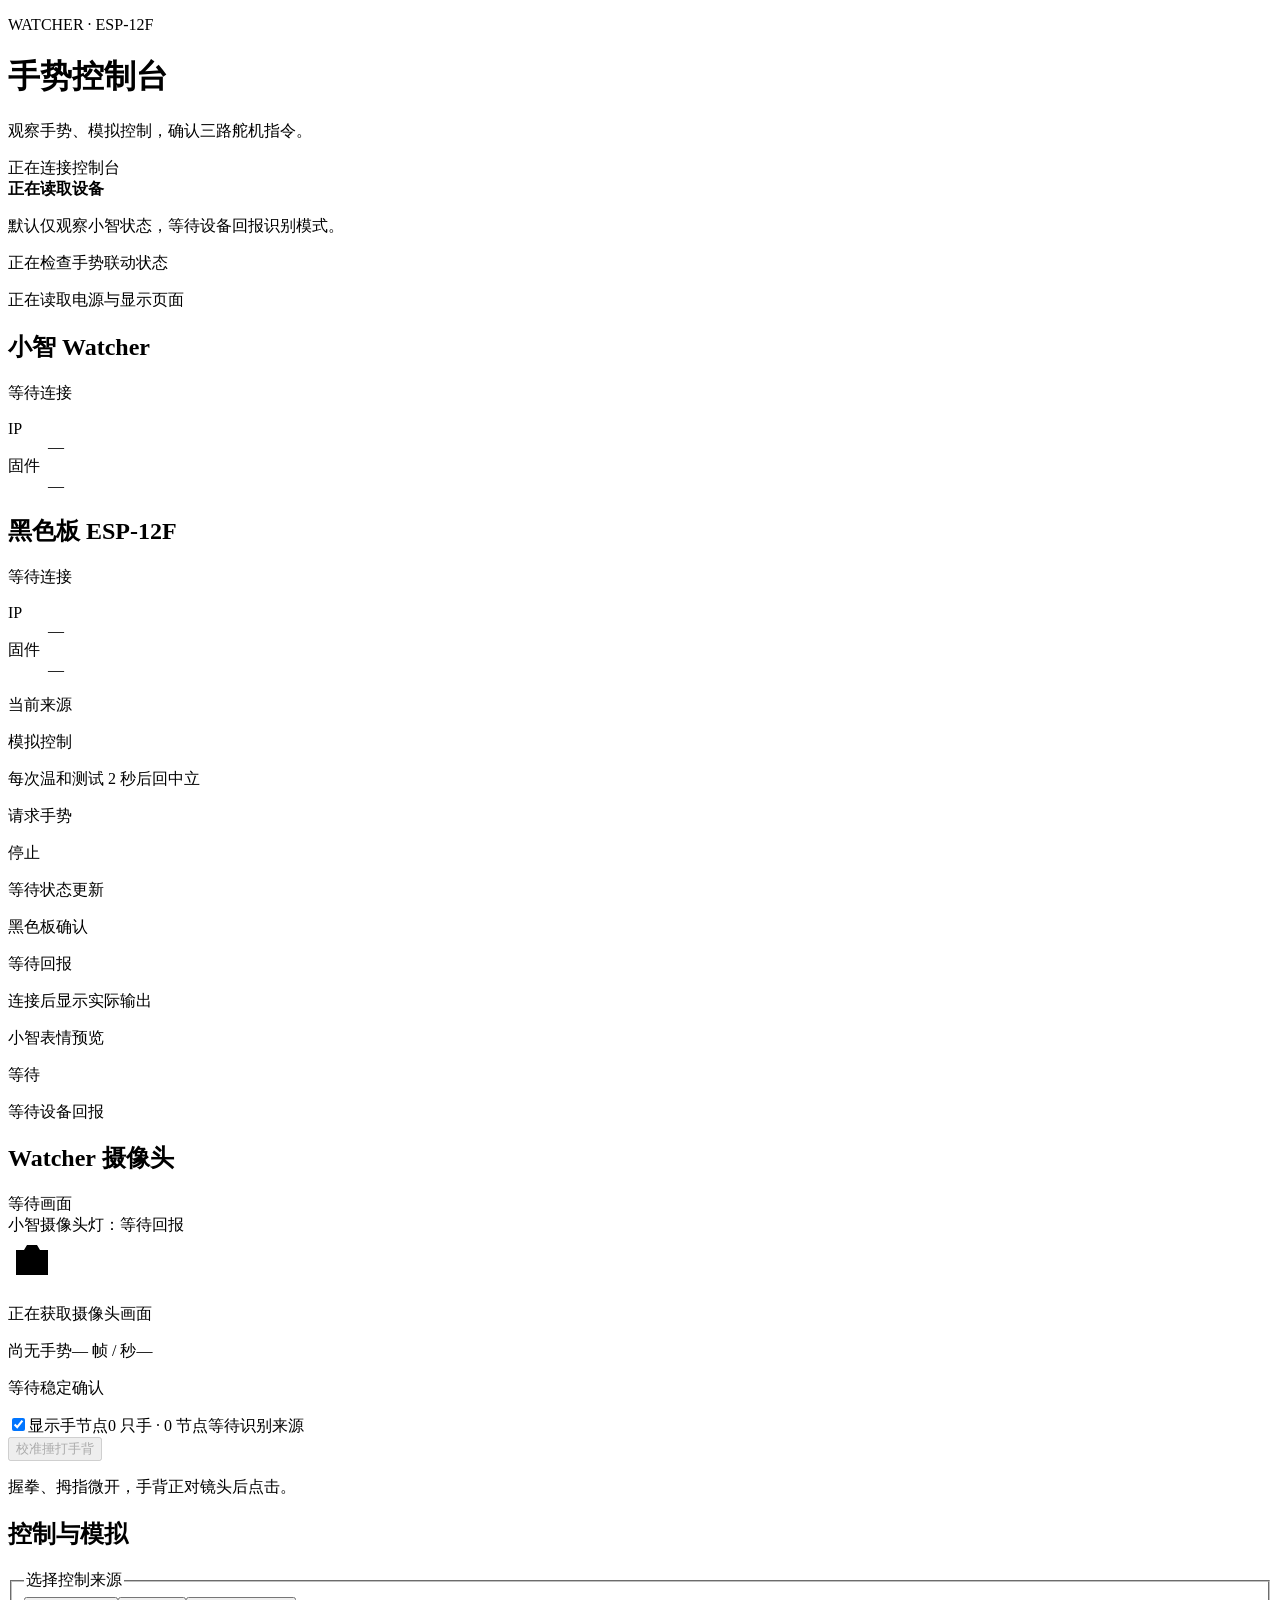
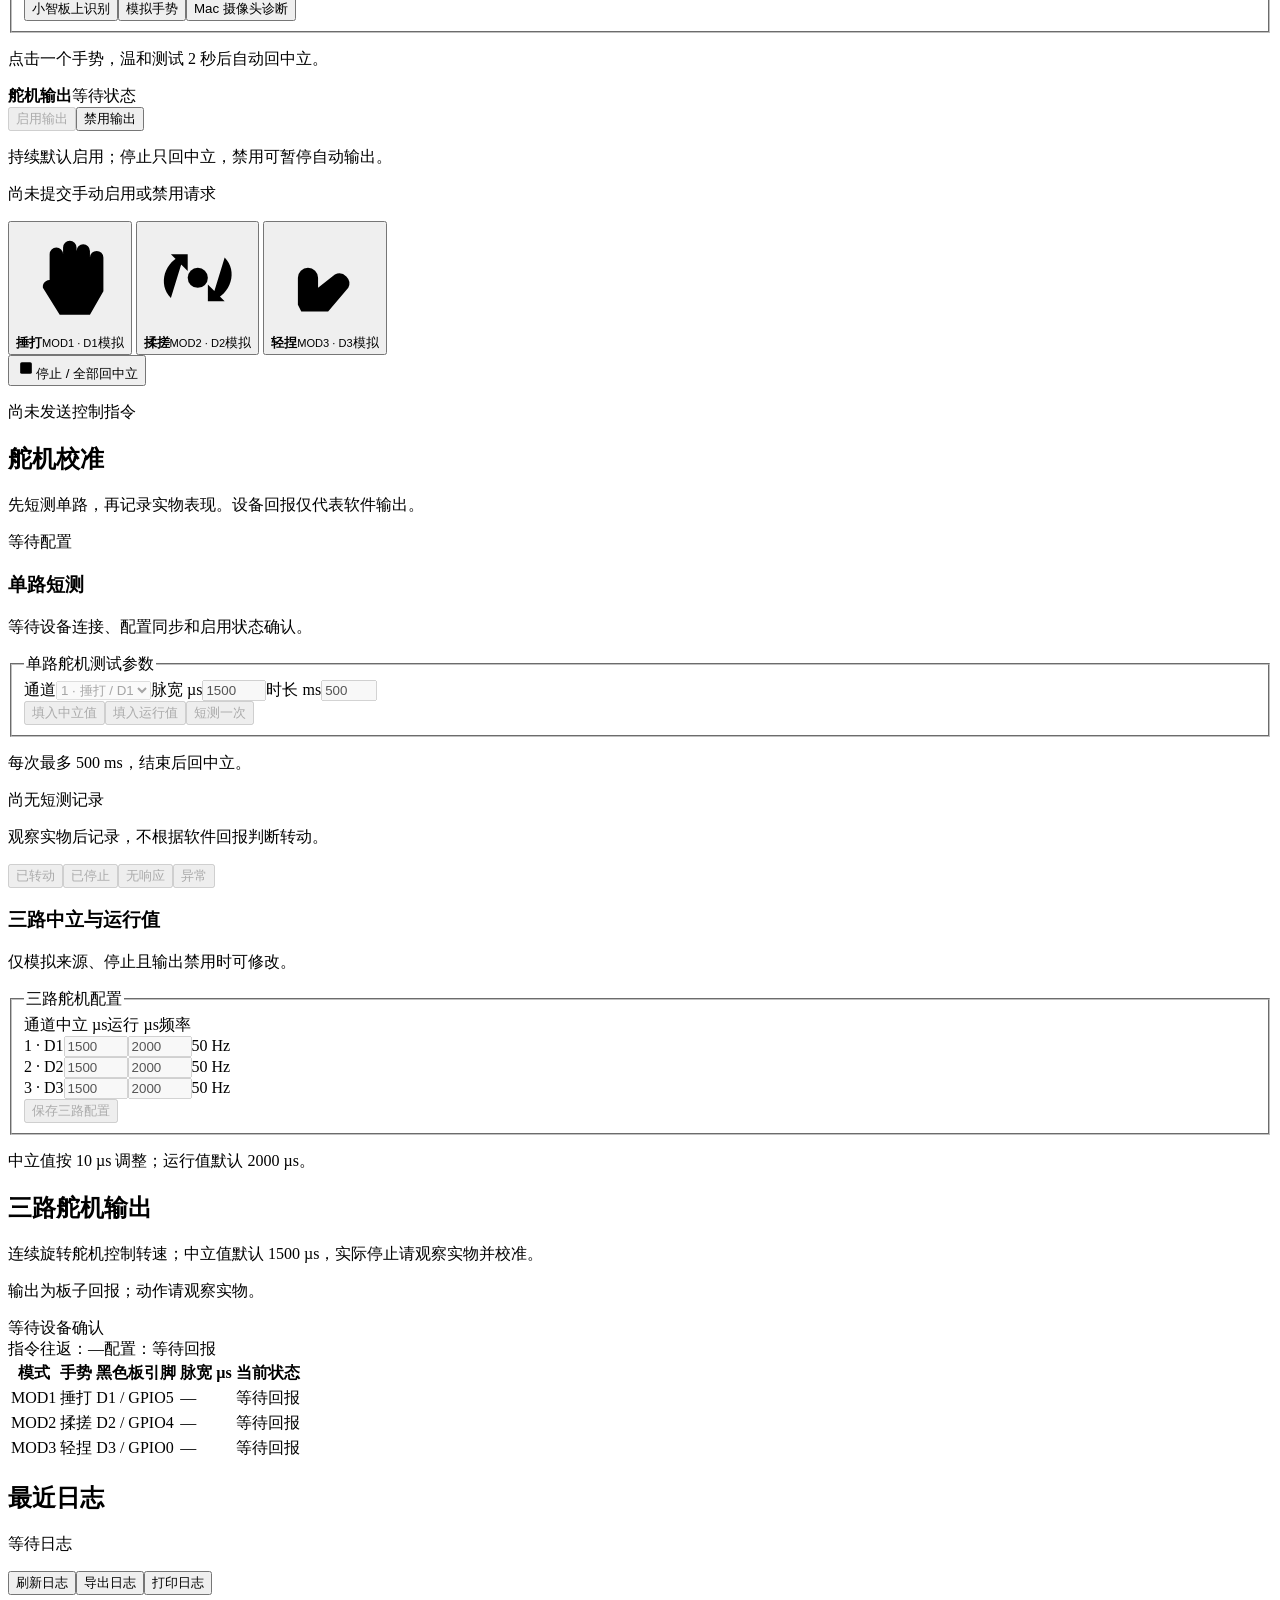
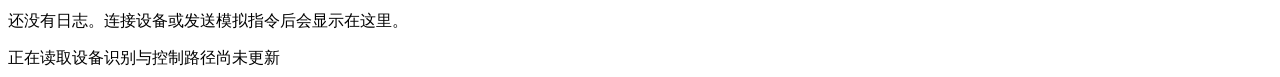
==== outputs/Watcher控制台/index.html @ c347b860 "Prepare teammate source, portable tools and usage guide" ====
<!doctype html>
<html lang="zh-CN">
<head>
  <meta charset="utf-8">
  <meta name="viewport" content="width=device-width, initial-scale=1">
  <meta name="theme-color" content="#f4f5f1">
  <title>Watcher 手势控制台</title>
  <link rel="stylesheet" href="/style.css">
  <link rel="stylesheet" href="/watcher_ui.css">
  <script src="/watcher_ui.js" defer></script>
  <script src="/app.js" defer></script>
</head>
<body>
  <main class="workspace">
    <header class="page-header">
      <div><p class="eyebrow">WATCHER · ESP-12F</p><h1>手势控制台</h1><p class="page-intro">观察手势、模拟控制，确认三路舵机指令。</p></div>
      <div class="service-status"><span class="status-dot" id="service-dot"></span><span id="service-text">正在连接控制台</span></div>
    </header>

    <aside class="runtime-notice" role="status"><strong id="runtime-mode">正在读取设备</strong><p id="runtime-detail">默认仅观察小智状态，等待设备回报识别模式。</p><p id="link-blocker">正在检查手势联动状态</p><p id="power-state">正在读取电源与显示页面</p></aside>

    <section class="devices" aria-label="设备连接">
      <div class="device">
        <div class="device-heading"><h2>小智 Watcher</h2><span class="connection" id="watcher-connection">等待连接</span></div>
        <dl><div><dt>IP</dt><dd id="watcher-ip">—</dd></div><div><dt>固件</dt><dd id="watcher-firmware">—</dd></div></dl>
        <p class="device-error" id="watcher-error" hidden></p>
      </div>
      <div class="device">
        <div class="device-heading"><h2>黑色板 ESP-12F</h2><span class="connection" id="client-connection">等待连接</span></div>
        <dl><div><dt>IP</dt><dd id="client-ip">—</dd></div><div><dt>固件</dt><dd id="client-firmware">—</dd></div></dl>
        <p class="device-error" id="client-error" hidden></p>
      </div>
    </section>

    <section class="state-strip" aria-label="当前控制状态">
      <div><p class="label">当前来源</p><p class="state-value" id="current-source">模拟控制</p><p class="subtle" id="source-detail">每次温和测试 2 秒后回中立</p></div>
      <div><p class="label">请求手势</p><p class="state-value" id="requested-gesture">停止</p><p class="subtle" id="request-detail">等待状态更新</p></div>
      <div class="confirmation"><p class="label">黑色板确认</p><p class="state-value" id="confirmed-gesture">等待回报</p><p class="subtle" id="confirmation-detail">连接后显示实际输出</p></div>
      <div class="expression"><div class="expression-graphic" id="expression" role="img" aria-label="等待表情"></div><div><p class="label">小智表情预览</p><p class="expression-label" id="expression-label">等待</p><p class="subtle" id="display-state">等待设备回报</p></div></div>
    </section>

    <div class="work-grid">
      <section class="camera-panel" aria-labelledby="camera-title">
        <div class="section-heading"><h2 id="camera-title">Watcher 摄像头</h2><span class="connection" id="camera-connection">等待画面</span></div>
        <div class="camera-lamp"><span id="camera-lamp-dot" class="lamp-dot"></span><span id="camera-lamp-text">小智摄像头灯：等待回报</span></div>
        <div class="camera-stage" id="camera-stage">
          <img id="camera-frame" alt="Watcher 摄像头实时画面" hidden>
          <canvas id="hand-overlay" class="hand-overlay" aria-hidden="true" hidden></canvas>
          <div class="camera-placeholder" id="camera-placeholder"><svg viewBox="0 0 48 48" width="48" height="48" aria-hidden="true"><path d="M8 14h8l3-5h10l3 5h8v25H8z"/><circle cx="24" cy="26" r="8"/></svg><p id="camera-placeholder-text">正在获取摄像头画面</p></div>
          <span class="frame-mark" id="camera-frame-mark" hidden>实时画面</span>
        </div>
        <div class="camera-meta"><span id="camera-result">尚无手势</span><span id="camera-fps">— 帧 / 秒</span><span id="camera-age">—</span></div>
        <p id="camera-confirmation" class="subtle" role="status">等待稳定确认</p>
        <div class="node-tools"><label class="node-toggle"><input id="show-hand-nodes" type="checkbox" checked>显示手节点</label><span id="hand-node-count">0 只手 · 0 节点</span><span id="node-origin" class="subtle">等待识别来源</span></div>
        <div class="camera-tools"><button class="secondary-button" id="calibrate-back" type="button" disabled>校准捶打手背</button><p class="subtle">握拳、拇指微开，手背正对镜头后点击。</p></div>
        <p id="calibration-feedback" class="calibration-feedback" role="status" aria-live="polite"></p>
      </section>

      <section class="controls" aria-labelledby="controls-title">
        <div class="section-heading"><h2 id="controls-title">控制与模拟</h2></div>
        <fieldset class="source-selector"><legend>选择控制来源</legend><div class="segmented"><button id="source-onboard" type="button" aria-pressed="false" data-source="onboard">小智板上识别</button><button id="source-simulation" type="button" aria-pressed="true" data-source="simulation">模拟手势</button><button id="source-camera" type="button" aria-pressed="false" data-source="camera">Mac 摄像头诊断</button></div></fieldset>
        <p class="control-help" id="control-help">点击一个手势，温和测试 2 秒后自动回中立。</p>
        <div class="arm-controls">
          <div class="arm-heading"><strong>舵机输出</strong><span id="servo-arm-state" class="connection">等待状态</span></div>
          <div class="arm-buttons"><button id="servo-arm-enable" class="secondary-button" type="button" disabled>启用输出</button><button id="servo-arm-disable" class="secondary-button" type="button">禁用输出</button></div>
          <p id="servo-enable-policy" class="subtle" role="status" aria-live="polite">持续默认启用；停止只回中立，禁用可暂停自动输出。</p>
          <p id="servo-arm-feedback" class="inline-feedback" role="status" aria-live="polite">尚未提交手动启用或禁用请求</p>
        </div>
        <div class="gesture-buttons">
          <button type="button" class="gesture-button" data-gesture="pounding"><span class="gesture-icon" aria-hidden="true"><svg viewBox="0 0 32 32"><path d="M10 17V9a2 2 0 0 1 4 0v5-7a2 2 0 0 1 4 0v7-6a2 2 0 0 1 4 0v6-4a2 2 0 0 1 4 0v10l-4 7H13l-5-8a2 2 0 0 1 3-2l3 3"/></svg></span><span><strong>捶打</strong><small>MOD1 · D1</small></span><span class="button-action">模拟</span></button>
          <button type="button" class="gesture-button" data-gesture="kneading"><span class="gesture-icon" aria-hidden="true"><svg viewBox="0 0 32 32"><path d="M8 22c-4-4-2-11 4-13M24 10c4 4 2 11-4 13M8 9h5v5M24 23h-5v-5"/><circle cx="16" cy="16" r="3"/></svg></span><span><strong>揉搓</strong><small>MOD2 · D2</small></span><span class="button-action">模拟</span></button>
          <button type="button" class="gesture-button" data-gesture="pinch"><span class="gesture-icon" aria-hidden="true"><svg viewBox="0 0 32 32"><path d="M8 24v-8a3 3 0 0 1 6 0v3l5-4a3 3 0 0 1 4 4l-6 7H9M14 9l3 2M22 7l-1 4M27 12l-3 2"/></svg></span><span><strong>轻捏</strong><small>MOD3 · D3</small></span><span class="button-action">模拟</span></button>
        </div>
        <button class="stop-button" id="stop-button" type="button"><svg viewBox="0 0 24 24" width="20" height="20" aria-hidden="true"><rect x="5" y="5" width="14" height="14" rx="2"/></svg>停止 / 全部回中立</button>
        <p id="control-feedback" class="control-feedback" role="status" aria-live="polite">尚未发送控制指令</p>
      </section>
    </div>

    <section class="servo-calibration" aria-labelledby="servo-calibration-title">
      <div class="section-heading"><div><h2 id="servo-calibration-title">舵机校准</h2><p class="subtle">先短测单路，再记录实物表现。设备回报仅代表软件输出。</p></div><span id="servo-profile-state" class="connection">等待配置</span></div>
      <div class="calibration-grid">
        <div class="short-test">
          <h3>单路短测</h3><p class="subtle" id="servo-test-guard">等待设备连接、配置同步和启用状态确认。</p>
          <form id="servo-test-form">
            <fieldset id="servo-test-fields" disabled><legend class="sr-only">单路舵机测试参数</legend>
              <div class="test-fields"><label>通道<select id="servo-test-channel"><option value="1">1 · 捶打 / D1</option><option value="2">2 · 揉搓 / D2</option><option value="3">3 · 轻捏 / D3</option></select></label><label>脉宽 µs<input id="servo-test-pulse" type="number" min="1000" max="2000" step="1" value="1500" required></label><label>时长 ms<input id="servo-test-duration" type="number" min="100" max="500" step="1" value="500" required></label></div>
              <div class="test-actions"><button type="button" class="secondary-button" id="servo-use-neutral">填入中立值</button><button type="button" class="secondary-button" id="servo-use-run">填入运行值</button><button class="secondary-button test-submit" type="submit">短测一次</button></div>
            </fieldset>
          </form>
          <p id="servo-test-feedback" class="inline-feedback" role="status" aria-live="polite">每次最多 500 ms，结束后回中立。</p>
          <div class="observations"><p class="label" id="observation-test-id">尚无短测记录</p><p class="subtle">观察实物后记录，不根据软件回报判断转动。</p><div class="observation-buttons"><button type="button" class="secondary-button" data-observation="moving" aria-pressed="false" disabled>已转动</button><button type="button" class="secondary-button" data-observation="stopped" aria-pressed="false" disabled>已停止</button><button type="button" class="secondary-button" data-observation="no_response" aria-pressed="false" disabled>无响应</button><button type="button" class="secondary-button" data-observation="abnormal" aria-pressed="false" disabled>异常</button></div><p id="servo-observation-feedback" class="inline-feedback" role="status" aria-live="polite"></p></div>
        </div>
        <div class="profile-editor">
          <h3>三路中立与运行值</h3><p class="subtle" id="servo-profile-guard">仅模拟来源、停止且输出禁用时可修改。</p>
          <form id="servo-profile-form"><fieldset id="servo-profile-fields" disabled><legend class="sr-only">三路舵机配置</legend>
            <div class="profile-labels"><span>通道</span><span>中立 µs</span><span>运行 µs</span><span>频率</span></div>
            <div class="profile-row"><span>1 · D1</span><input id="profile-neutral-0" aria-label="通道1中立脉宽" type="number" min="1400" max="1600" step="10" value="1500" required><input id="profile-run-0" aria-label="通道1运行脉宽" type="number" min="1410" max="2000" step="10" value="2000" required><span class="subtle">50 Hz</span></div>
            <div class="profile-row"><span>2 · D2</span><input id="profile-neutral-1" aria-label="通道2中立脉宽" type="number" min="1400" max="1600" step="10" value="1500" required><input id="profile-run-1" aria-label="通道2运行脉宽" type="number" min="1410" max="2000" step="10" value="2000" required><span class="subtle">50 Hz</span></div>
            <div class="profile-row"><span>3 · D3</span><input id="profile-neutral-2" aria-label="通道3中立脉宽" type="number" min="1400" max="1600" step="10" value="1500" required><input id="profile-run-2" aria-label="通道3运行脉宽" type="number" min="1410" max="2000" step="10" value="2000" required><span class="subtle">50 Hz</span></div>
            <button class="secondary-button profile-save" type="submit">保存三路配置</button>
          </fieldset></form><p id="servo-profile-feedback" class="inline-feedback" role="status" aria-live="polite">中立值按 10 µs 调整；运行值默认 2000 µs。</p>
        </div>
      </div>
    </section>

    <section class="outputs" aria-labelledby="outputs-title">
      <div class="section-heading"><div><h2 id="outputs-title">三路舵机输出</h2><p class="subtle">连续旋转舵机控制转速；中立值默认 1500 µs，实际停止请观察实物并校准。</p><p class="subtle">输出为板子回报；动作请观察实物。</p></div><span id="outputs-summary" class="output-summary">等待设备确认</span></div>
      <div class="output-telemetry"><span id="ack-latency">指令往返：—</span><span id="output-profile-match">配置：等待回报</span></div>
      <div class="table-scroll"><table><thead><tr><th scope="col">模式</th><th scope="col">手势</th><th scope="col">黑色板引脚</th><th scope="col">脉宽 µs</th><th scope="col">当前状态</th></tr></thead><tbody><tr id="output-1"><td>MOD1</td><td>捶打</td><td>D1 <span class="subtle">/ GPIO5</span></td><td class="pulse-value">—</td><td class="output-state">等待回报</td></tr><tr id="output-2"><td>MOD2</td><td>揉搓</td><td>D2 <span class="subtle">/ GPIO4</span></td><td class="pulse-value">—</td><td class="output-state">等待回报</td></tr><tr id="output-3"><td>MOD3</td><td>轻捏</td><td>D3 <span class="subtle">/ GPIO0</span></td><td class="pulse-value">—</td><td class="output-state">等待回报</td></tr></tbody></table></div>
    </section>

    <section class="logs" aria-labelledby="logs-title">
      <div class="section-heading"><div><h2 id="logs-title">最近日志</h2><p class="subtle" id="logs-count">等待日志</p></div><div class="log-actions"><button type="button" class="secondary-button" id="refresh-logs">刷新日志</button><button type="button" class="secondary-button" id="export-logs">导出日志</button><button type="button" class="secondary-button" id="print-logs">打印日志</button></div></div>
      <div class="log-list" id="log-list" role="log" aria-live="off"><p class="empty-logs">还没有日志。连接设备或发送模拟指令后会显示在这里。</p></div>
      <p id="logs-feedback" class="subtle" role="status" aria-live="polite"></p>
    </section>
    <footer><span id="runtime-path">正在读取设备识别与控制路径</span><span id="last-update">尚未更新</span></footer>
  </main>
</body>
</html>
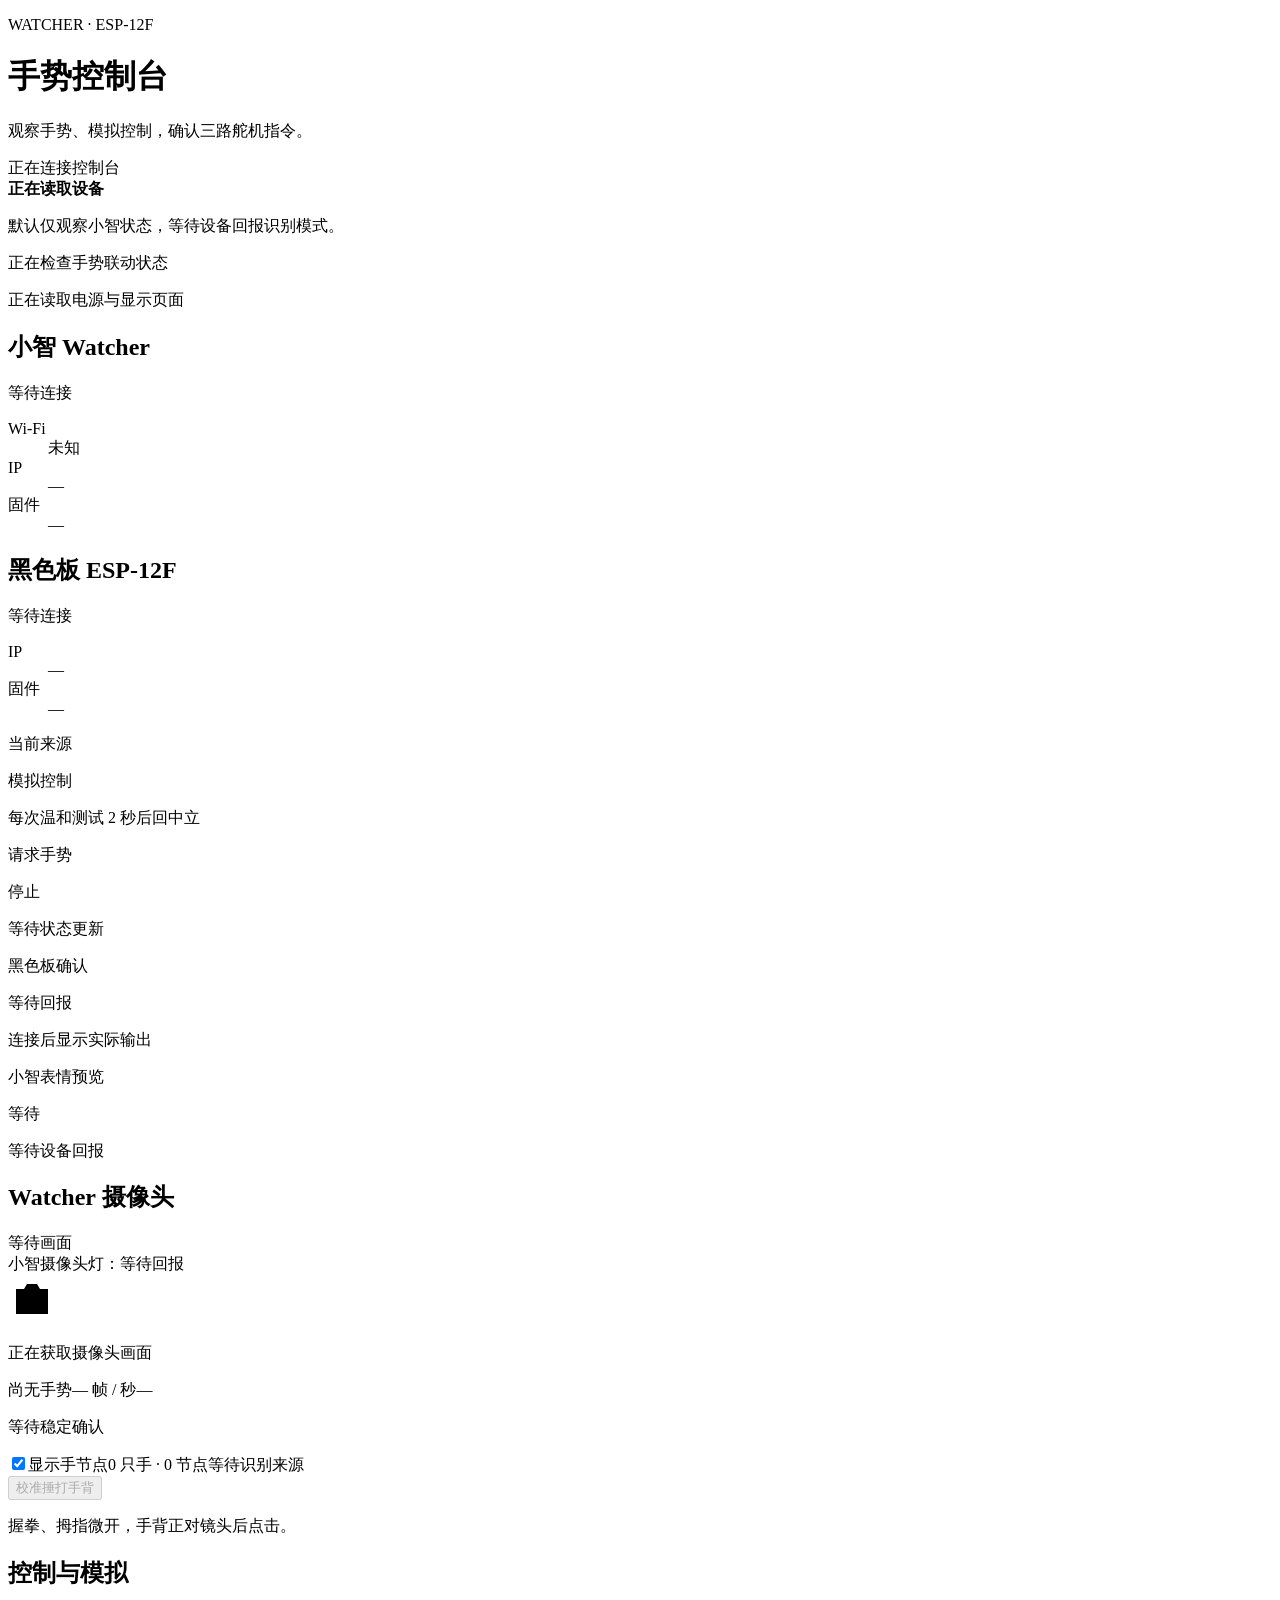
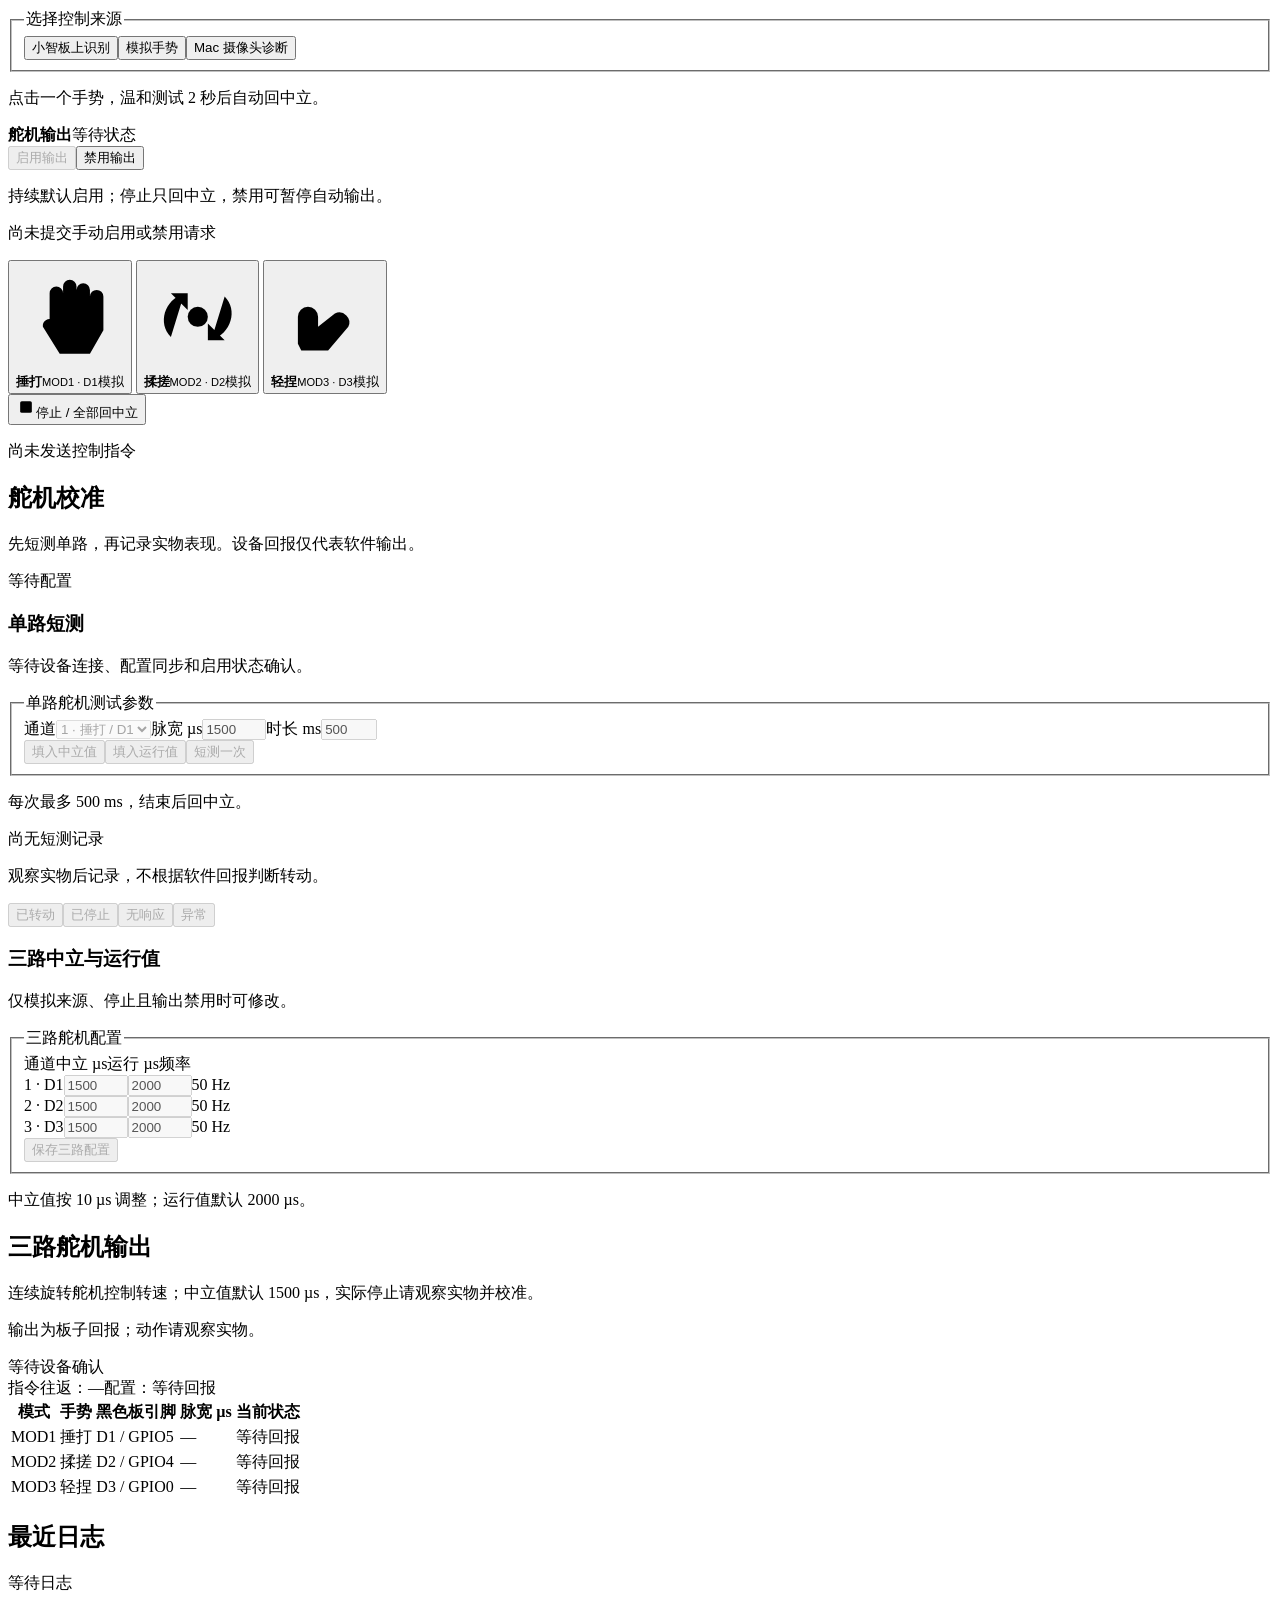
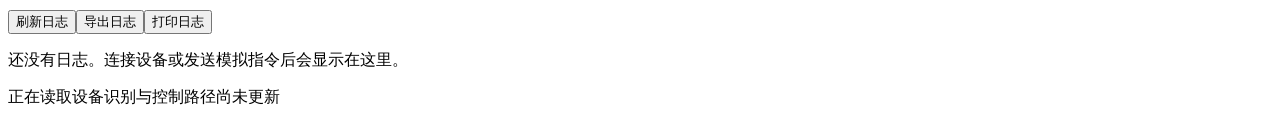
==== commit 54eeed14: "同步最新 Wi-Fi 连接修复与公开使用说明" ====
--- a/outputs/Watcher控制台/index.html
+++ b/outputs/Watcher控制台/index.html
@@ -22,7 +22,7 @@
     <section class="devices" aria-label="设备连接">
       <div class="device">
         <div class="device-heading"><h2>小智 Watcher</h2><span class="connection" id="watcher-connection">等待连接</span></div>
-        <dl><div><dt>IP</dt><dd id="watcher-ip">—</dd></div><div><dt>固件</dt><dd id="watcher-firmware">—</dd></div></dl>
+        <dl><div><dt>Wi-Fi</dt><dd id="watcher-wifi">未知</dd></div><div><dt>IP</dt><dd id="watcher-ip">—</dd></div><div><dt>固件</dt><dd id="watcher-firmware">—</dd></div></dl>
         <p class="device-error" id="watcher-error" hidden></p>
       </div>
       <div class="device">
